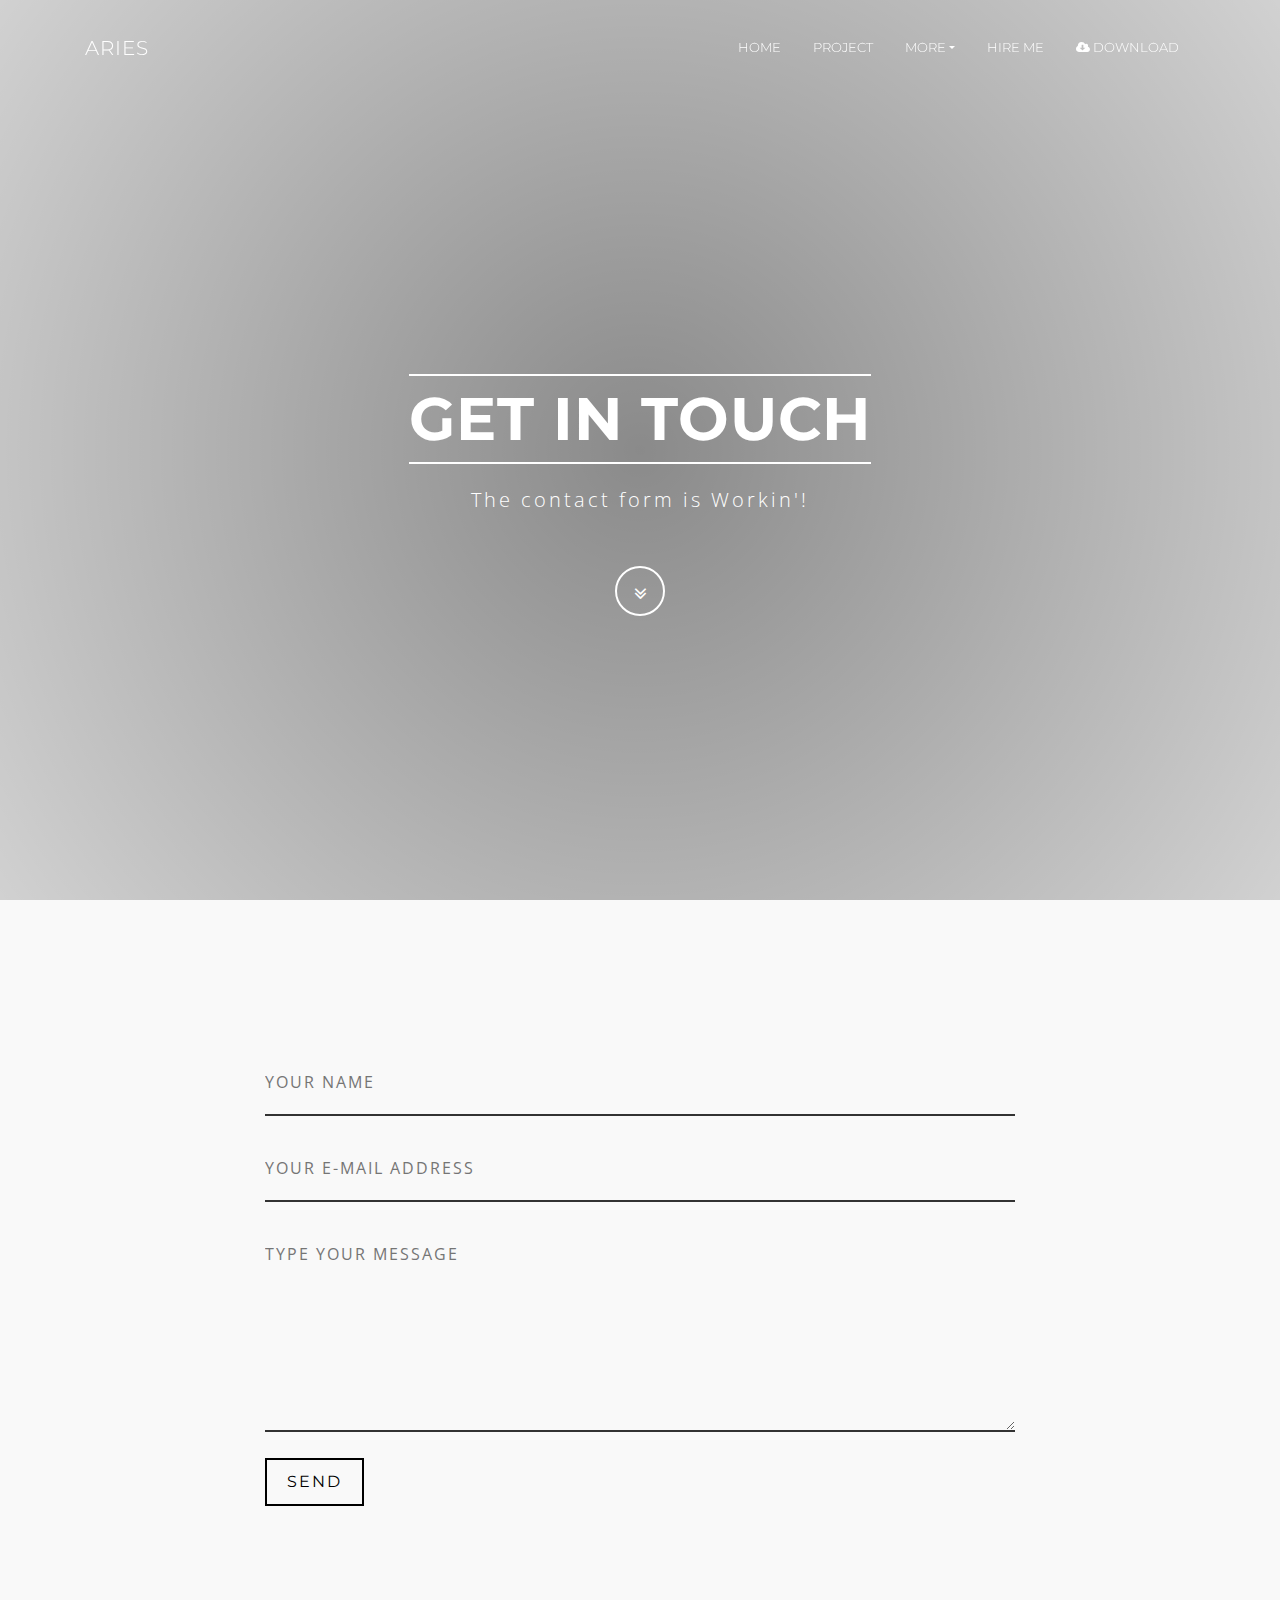
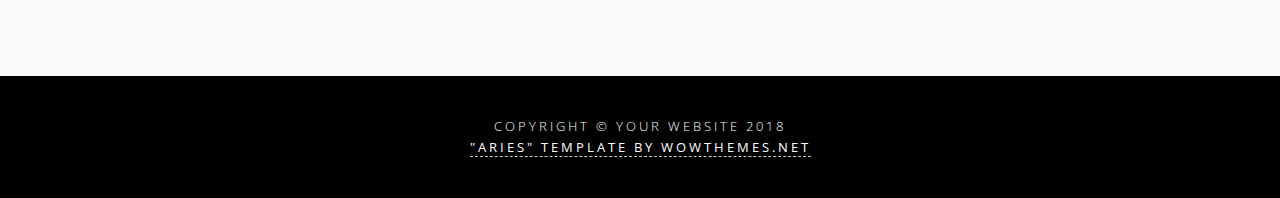
==== contact.html @ abae392c "adds theme" ====
<!-- inject:partials/header.html -->
<!DOCTYPE html>
<html lang="en">
  <head>
    <meta charset="utf-8">
    <meta name="viewport" content="width=device-width, initial-scale=1, shrink-to-fit=no">
    <meta http-equiv="x-ua-compatible" content="ie=edge">
    <meta name="description" content="">
    <meta name="keywords" content="">
    <meta name="author" content="">
    <title>Aries Free HTML Template</title>
    <link rel="shortcut icon" href="assets/img/favicon.ico">

    <!-- build:css -->
    <link rel="stylesheet" href="assets/css/main.css">
    <!-- endbuild -->
    
    <link href="https://fonts.googleapis.com/css?family=Montserrat:400,400i,700,700i|Open+Sans:300,300i,400,400i,700,700i" rel="stylesheet">
      
    <link href="https://maxcdn.bootstrapcdn.com/font-awesome/4.7.0/css/font-awesome.min.css" rel="stylesheet" integrity="sha384-wvfXpqpZZVQGK6TAh5PVlGOfQNHSoD2xbE+QkPxCAFlNEevoEH3Sl0sibVcOQVnN" crossorigin="anonymous">
      
    <link rel="stylesheet" href="assets/css/theme.css">
      
  </head>

  <body>      
      
    <nav class="navbar navbar-expand-md navbar-custom fixed-top">
        <div class="container">
            <a class="navbar-brand" href="index.html">ARIES</a>
            <button class="navbar-light navbar-toggler" type="button" data-toggle="collapse" data-target="#navbarsDefault" aria-controls="navbarsDefault" aria-expanded="false" aria-label="Toggle navigation">
            <span class="navbar-toggler-icon"></span>
            </button>
            <div class="collapse navbar-collapse" id="navbarsDefault">
                <ul class="navbar-custom navbar-nav ml-auto">
                    
                    <li class="nav-item active">
                    <a class="nav-link" href="index.html">Home <span class="sr-only">(current)</span></a>
                    </li>
                    
                    <li class="nav-item">
                    <a class="nav-link" href="portfolio-item.html">Project</a>
                    </li>
   
                    <li class="nav-item dropdown">
                        <a class="nav-link dropdown-toggle" href="http://example.com" id="dropdown01" data-toggle="dropdown" aria-haspopup="true" aria-expanded="false">More</a>
                        <div class="dropdown-menu" aria-labelledby="dropdown01">                        
                        <a class="dropdown-item" href="page.html">Page Layout</a>
                        <a class="dropdown-item" href="post.html">Post Layout</a>
                        <a target="_blank" class="dropdown-item" href="https://www.wowthemes.net/themes/aries/">WP Version</a>
                        </div>
                    </li>
                    
                    <li class="nav-item">
                    <a class="nav-link" href="contact.html">Hire me</a>
                    </li>
                    
                    <li class="nav-item">
                    <a class="nav-link eventdl" href="https://github.com/wowthemesnet/template-aries-bootstrap-html/archive/master.zip"><i class="fa fa-cloud-download"></i> Download</a>
                    </li>
                    
                </ul>              
                
            </div>
        </div>
    </nav>
<!-- endinject -->

<!-- Intro -->
<div class="intro">
<div class="intro-body">
	<div class="container">
		<div class="row justify-content-center">
			<div class="col-md-8">
				<h1 class="brand-heading">GET IN TOUCH</h1>
				<p class="intro-text">
					The contact form is Workin'!
				</p>
				<a href="#pageid" class="btn btn-circle page-scroll">
				<i class="fa fa-angle-double-down animated"></i>
				</a>
			</div>
		</div>
	</div>
</div>
</div>

<!-- Section -->
<section id="pageid">
<div class="container content-section">
	<div class="row justify-content-center">
		<div class="col-md-8">
            <div id="contactform">
                <!-- Replace the e-mail address -->
                <form action="https://formspree.io/wowthemesnet@gmail.com"
                      method="POST">
                    <input type="text" name="name" placeholder="Your Name" required>
                    <input type="email" name="_replyto" placeholder="Your E-mail Address" required>
                    <textarea name="message" rows="7" placeholder="Type your Message" required></textarea>
                    <!-- Replace Aries with the name of your website -->
                    <input type="hidden" name="_subject" value="New message via Aries!" />
                    <input type="text" name="_gotcha" style="display:none" />
                    <!-- Replace http://www.themepush.com/freethemes/aries/ with your website url -->
                    <input type="hidden" name="_next" value="https://wowthemesnet.github.io/template-aries-bootstrap-html/thankyou.html" />
                    <input class="btn" type="submit" value="Send">
                </form>
            </div>
		</div>
	</div>
</div>
</section>

<!-- inject:partials/footer.html -->
<footer>
<div class="container text-center">
    <p class="credits">
        Copyright &copy; Your Website 2018<br/>
        <a class="highlightlink" target="_blank" href="https://www.wowthemes.net">"Aries" Template by WowThemes.net</a>
    </p>
</div>
</footer>

<!-- build:js -->
<script src="assets/js/main.js"></script>
<!-- endbuild -->

<script src="assets/js/theme.js"></script>

</body>

</html>
<!-- endinject -->
---- assets/css/theme.css ----
/*
Template Name: Aries HTML
Copyright: wowthemesnet, https://www.wowthemes.net, https://bootstrapstarter.com/
*/

body {
	width:100%;
	height:100%;
	font-family: Open Sans, -apple-system, BlinkMacSystemFont, "Segoe UI", Roboto, "Helvetica Neue", Arial, sans-serif, "Apple Color Emoji", "Segoe UI Emoji", "Segoe UI Symbol";
	color:#fff;
	 font-weight:300;
}
html {
	width:100%;
	height:100%;
}
h1,h2,h3,h4,h5,h6 {
	margin:0 0 35px;
	text-transform:uppercase;
	font-family:Montserrat,"Helvetica Neue",Helvetica,Arial,sans-serif;
	font-weight:700;
	letter-spacing:1px;
}
p {
	margin:0 0 25px;
	font-size:18px;
	line-height:1.5;
}
img {
	max-width:100%;
}
@media(min-width:768px) {
	p {
			margin:0 0 35px;
			font-size:20px;
			line-height:1.6;
	}
}
a {
	color:inherit;
	-webkit-transition:all .2s ease-in-out;
	-moz-transition:all .2s ease-in-out;
	transition:all .2s ease-in-out;
}
a:hover,a:focus {
	text-decoration:none;
	color:inherit;
}
.alignleft {
    float:left;
    margin-right:20px;
}
.alignright {
    float:right;
    margin-left:20px;
}
.light {
	font-weight:400;
}
.navbar-custom {
	margin-bottom:0;
	border-bottom:1px solid rgba(255,255,255,.3);
	text-transform:uppercase;
	font-family:Montserrat,"Helvetica Neue",Helvetica,Arial,sans-serif;
	font-size:13px;
}
.navbar-custom .dropdown-item {
	font-size:13px;
    text-transform: none;
}
.navbar-custom .navbar-brand {
	font-size:20px;
	text-transform:none;
	letter-spacing:1px;
}
.navbar-custom .navbar-brand:focus {
	outline:0;
}
.navbar-custom .navbar-brand .navbar-toggle {
	padding:4px 6px;
	font-size:16px;
	color:#fff;
}
.navbar-custom .navbar-brand .navbar-toggle:focus,.navbar-custom .navbar-brand .navbar-toggle:active {
	outline:0;
}
.nav-link {
	padding-right:1rem;
	padding-left:1rem;
}
.nav-link a {
	-webkit-transition:background .3s ease-in-out;
	-moz-transition:background .3s ease-in-out;
	transition:background .3s ease-in-out;
}
.nav-link:hover {
	outline:0;
	color:#1ba39c;
	background-color:transparent;
}
.nav-link:focus,.nav-link:active {
	outline:0;
	background-color:transparent;
}
.nav-link.active {
	outline:0;
}
.nav-link.active {
	color:#1ba39c;
}
.nav-link.active:hover {
	color:#1ba39c;
}
@media(min-width:768px) {
	.navbar-custom {
			padding:15px 0;
			border-bottom:0;
			font-size:13px;
			background:0 0;
			-webkit-transition:background .5s ease-in-out,padding .5s ease-in-out;
			-moz-transition:background .5s ease-in-out,padding .5s ease-in-out;
			transition:background .5s ease-in-out,padding .5s ease-in-out;
	}
	.navbar-custom.top-nav-collapse {
		padding:1px 0;
		border-bottom:1px solid rgba(255,255,255,.3);
		color:#333;
		background:#fff;
	}
	.navbar-custom.top-nav-collapse a {
			color:#333;
			display:inline-block;
	}
	.navbar-expand-md .navbar-custom.navbar-nav .nav-link {
		padding-right:1rem;
		padding-left:1rem;
		font-weight:300;
	}
	.dropdown-menu {
		border:1px solid rgba(0,0,0,0.03);
	}
}
.intro {
	display:table;
	width:100%;
	height:auto;
	padding:100px 0 100px 0;
	text-align:center;
	color:#fff;
	background-image:radial-gradient(circle at 50% 50%,rgba(0,0,0,0.46),rgba(0,0,0,0.18)),url('https://images.unsplash.com/photo-1451337516015-6b6e9a44a8a3?crop=entropy&fit=crop&fm=jpg&h=675&ixjsv=2.1.0&ixlib=rb-0.3.5&q=80&w=1375');
	-webkit-background-size:cover;
	-moz-background-size:cover;
	background-size:cover;
	-o-background-size:cover;
}
.intro .intro-body {
	display:table-cell;
	vertical-align:middle;
}
.intro .intro-body .brand-heading {
	font-size:40px;
}
.intro .intro-body .intro-text {
	font-size:18px;
}
@media(min-width:768px) {
	.intro {
			height:100vh;
			padding:0;
	}
	.intro .intro-body .brand-heading {
			font-size:60px;
			margin-top:90px;
			margin-bottom:20px;
			border-top:2px solid #fff;
			border-bottom:2px solid #fff;
			display:inline-block;
			padding:7px 0;
	}
	.intro .intro-body .intro-text {
			font-size:20px;
				font-weight:300;
				letter-spacing:3px;
	}
}
.btn-circle {
	width:50px;
	height:50px;
	margin-top:15px;
	line-height:40px;
	text-align:center;
	border:2px solid #fff;
	border-radius:100%!important;
	font-size:20px;
	color:#fff;
	background:0 0;
	-webkit-transition:background .3s ease-in-out;
	-moz-transition:background .3s ease-in-out;
	transition:background .3s ease-in-out;
}
.btn-circle:hover,.btn-circle:focus {
	outline:0;
	color:#fff;
	background:rgba(255,255,255,.1);
}
.btn-circle i.animated {
	-webkit-transition-property:-webkit-transform;
	-webkit-transition-duration:1s;
	-moz-transition-property:-moz-transform;
	-moz-transition-duration:1s;
}
.btn-circle:hover i.animated {
	-webkit-animation-name:pulse;
	-moz-animation-name:pulse;
	-webkit-animation-duration:1.5s;
	-moz-animation-duration:1.5s;
	-webkit-animation-iteration-count:infinite;
	-moz-animation-iteration-count:infinite;
	-webkit-animation-timing-function:linear;
	-moz-animation-timing-function:linear;
}
@-webkit-keyframes pulse {
	0% {
			-webkit-transform:scale(1);
			transform:scale(1);
	}
	50% {
			-webkit-transform:scale(1.2);
			transform:scale(1.2);
	}
	100% {
			-webkit-transform:scale(1);
			transform:scale(1);
	}
}
@-moz-keyframes pulse {
	0% {
			-moz-transform:scale(1);
			transform:scale(1);
	}
	50% {
			-moz-transform:scale(1.2);
			transform:scale(1.2);
	}
	100% {
			-moz-transform:scale(1);
			transform:scale(1);
	}
}
.content-section {
	padding-top:40px;
	padding-bottom:40px;
	clear:both;
}
@media(min-width:767px) {
	.content-section {
			padding:150px 0;
				 clear:both;
	}
}
.btn {
	border-radius:0;
	text-transform:uppercase;
	font-family:Montserrat,"Helvetica Neue",Helvetica,Arial,sans-serif;
	font-weight:400;
	-webkit-transition:all .3s ease-in-out;
	-moz-transition:all .3s ease-in-out;
	transition:all .3s ease-in-out;
}
.btn-default {
	border:1px solid #42dca3;
	color:#42dca3;
	background-color:transparent;
}
.btn-default:hover,.btn-default:focus {
	border:1px solid #42dca3;
	outline:0;
	color:#000;
	background-color:#42dca3;
}
ul.banner-social-buttons {
	margin-top:0;
}
@media(max-width:1199px) {
	ul.banner-social-buttons {
			margin-top:15px;
	}
}
@media(max-width:767px) {
	ul.banner-social-buttons li {
			display:block;
			margin-bottom:20px;
			padding:0;
	}
	ul.banner-social-buttons li:last-child {
			margin-bottom:0;
	}
	.intro .intro-body .brand-heading {
		font-size:40px;
		margin-bottom:5px;
	}
	.intro .intro-body .intro-text {
		margin-bottom:0;
		font-size:14px;
		letter-spacing:1px;
	}
	.navbar-custom {
		background-color:#fff;
	}
	.navbar-custom a {
		color:#333;
	}
	.intro {
		padding:100px 0 50px 0;
	}
}
footer {
	padding:40px 0;
	z-index:1;
	position:relative;
	clear:both;
	background:#000;
}
footer p {
	margin:0;
	font-size:15px;
}
footer p.credits {
	text-transform:uppercase;
	font-size:13px;
	letter-spacing:3px;
}
::-moz-selection {
	text-shadow:none;
	background:#fcfcfc;
	background:rgba(255,255,255,.2);
}
::selection {
	text-shadow:none;
	background:#fcfcfc;
	background:rgba(255,255,255,.2);
}
img::selection {
	background:0 0;
}
img::-moz-selection {
	background:0 0;
}
body {
	webkit-tap-highlight-color:rgba(255,255,255,.2);
}
.bgblue {
	background:#22292c;
}
.inlineblock {
	display:inline-block;
}
p:last-child {
	margin-bottom:0;
}
p.lead {
	line-height:1.9;
}
.btnghost {
	border:2px solid #333;
	background-color:transparent;
	padding:15px 20px;
	letter-spacing:3px;
	font-size:12px;
	text-transform:uppercase;
	font-weight:400;
	color:#333;
	margin:20px 5px 0 5px;
	display:inline-block;
    min-width: 150px;
}
.btnghost:hover {
	background-color:#333;
	color:#fff;
	border:2px solid #333;
}
.highlightlink {
	border-bottom:1px dashed #ccc;
	font-weight:400;
}
.bgcover {
	background-size:cover;
	background-repeat:no-repeat;
	position:relative;
}
img {
	max-width:100%;
}
.gallery ul {
	padding:0;
	margin:0;
}
.gallery img {
	max-width:100%;
	height:auto;
	padding:0;
	margin:0;
}
.gallery ul li {
	margin:0;
	position:relative;
	list-style:none;
	padding:0;
	display:inline-block;
}
.gallery ul li a {
	display:block;
	position:relative;
	width:100%;
	height:100%;
	margin:0;
	padding:0;
	line-height:0;
	overflow:hidden;
	max-height:220px;
}
.gallery ul li a:before {
	position:absolute;
	width:32px;
	height:32px;
	top:40%;
	left:50%;
	margin:-14px 0 0 -16px;
	background:url(data:image/svg+xml;
	utf8,%3C%3Fxml%20version%3D%221.0%22%20encoding%3D%22utf-8%22%3F%3E%0A%3C%21--%20Generator%3A%20Adobe%20Illustrator%2017.1.0%2C%20SVG%20Export%20Plug-In%20.%20SVG%20Version%3A%206.00%20Build%200%29%20%20--%3E%0A%3C%21DOCTYPE%20svg%20PUBLIC%20%22-//W3C//DTD%20SVG%201.1//EN%22%20%22http%3A//www.w3.org/Graphics/SVG/1.1/DTD/svg11.dtd%22%3E%0A%3Csvg%20version%3D%221.1%22%0A%09%20id%3D%22svg2%22%20xmlns%3Adc%3D%22http%3A//purl.org/dc/elements/1.1/%22%20xmlns%3Acc%3D%22http%3A//creativecommons.org/ns%23%22%20xmlns%3Ardf%3D%22http%3A//www.w3.org/1999/02/22-rdf-syntax-ns%23%22%20xmlns%3Asvg%3D%22http%3A//www.w3.org/2000/svg%22%20xmlns%3Asodipodi%3D%22http%3A//sodipodi.sourceforge.net/DTD/sodipodi-0.dtd%22%20xmlns%3Ainkscape%3D%22http%3A//www.inkscape.org/namespaces/inkscape%22%20inkscape%3Aversion%3D%220.48.4%20r9939%22%20sodipodi%3Adocname%3D%22icon-fullscreen.svg%22%0A%09%20xmlns%3D%22http%3A//www.w3.org/2000/svg%22%20xmlns%3Axlink%3D%22http%3A//www.w3.org/1999/xlink%22%20x%3D%220px%22%20y%3D%220px%22%20viewBox%3D%220%200%20960%20560%22%0A%09%20enable-background%3D%22new%200%200%20960%20560%22%20xml%3Aspace%3D%22preserve%22%3E%0A%3Csodipodi%3Anamedview%20%20borderopacity%3D%221%22%20pagecolor%3D%22%23ffffff%22%20bordercolor%3D%22%23666666%22%20objecttolerance%3D%2210%22%20gridtolerance%3D%2210%22%20guidetolerance%3D%2210%22%20showgrid%3D%22false%22%20fit-margin-top%3D%220%22%20fit-margin-left%3D%220%22%20inkscape%3Azoom%3D%227.375%22%20inkscape%3Acx%3D%22-5.1525424%22%20inkscape%3Acy%3D%2216%22%20id%3D%22namedview11%22%20inkscape%3Awindow-x%3D%22-8%22%20inkscape%3Awindow-y%3D%22-8%22%20fit-margin-right%3D%220%22%20inkscape%3Apageopacity%3D%220%22%20fit-margin-bottom%3D%220%22%20inkscape%3Awindow-width%3D%221366%22%20inkscape%3Awindow-height%3D%22706%22%20inkscape%3Awindow-maximized%3D%221%22%20inkscape%3Apageshadow%3D%222%22%20inkscape%3Acurrent-layer%3D%22svg2%22%3E%0A%09%3C/sodipodi%3Anamedview%3E%0A%3Cg%3E%0A%09%3Crect%20x%3D%22220%22%20y%3D%22260%22%20fill%3D%22%23FFFFFF%22%20width%3D%22536%22%20height%3D%2224%22/%3E%0A%3C/g%3E%0A%3Cg%3E%0A%09%3Crect%20x%3D%22476%22%20y%3D%224%22%20fill%3D%22%23FFFFFF%22%20width%3D%2224%22%20height%3D%22556%22/%3E%0A%3C/g%3E%0A%3C/svg%3E%0A) no-repeat;
	content:"";
	opacity:0;
	z-index:1;
	-webkit-transition:all 0.3s linear;
	-moz-transition:all 0.3s linear;
	transition:all 0.3s linear;
}
.gallery ul li a:hover:before {
	top:50%;
	opacity:1;
}
.gallery ul li a:after {
	position:absolute;
	width:100%;
	top:0;
	bottom:0;
	background:rgba(0,0,0,0.3);
	content:"";
	opacity:0;
	-webkit-transition:all 0.3s linear;
	-moz-transition:all 0.3s linear;
	transition:all 0.3s linear;
}
.gallery ul li a:hover:after {
	opacity:1;
}
.sidebar {padding-left:10%;font-size:15px;}
.widget {margin-bottom:2rem;}
.widget ul li { border-bottom: 1px solid #f3f3f3;padding:6px 0;}
.widget h6 {margin-bottom:20px;font-size:15px;}
section:after {
	float:none;
	clear:both;
}
section {
	background-color:#f9f9f9;
	color:#333;
	overflow:hidden;
}
.done {
	display:none;
}
.error input,input.error,.error textarea,textarea.error {
	background-color:#ffffff;
	border-bottom:2px solid orangered !Important;
	-webkit-transition:border linear 0.2s,box-shadow linear 0.2s;
	-moz-transition:border linear 0.2s,box-shadow linear 0.2s;
	-o-transition:border linear 0.2s,box-shadow linear 0.2s;
	transition:border linear 0.2s,box-shadow linear 0.2s;
}
#contactform input,#contactform textarea {
	border:0px;
	border-bottom:2px solid #333;
	width:100%;
	background-color:transparent;
	padding:20px 0px;
	text-transform:uppercase;
	letter-spacing:2px;
	margin-bottom:20px;
}
#contactform .btn {
	width:auto;
	border:2px solid;
	padding:10px 20px;
	display:inline-block;
}
#contactform .btn:hover {
	background-color:#333;
	color:#fff;
	border:2px solid #333;
}
#contactform input:focus,#contactform input:active,#contactform textarea:focus,#contactform textarea:active {
	border-top:0px;
	border-bottom:2px solid lightseagreen;
	outline:0;
	outline: none;
}
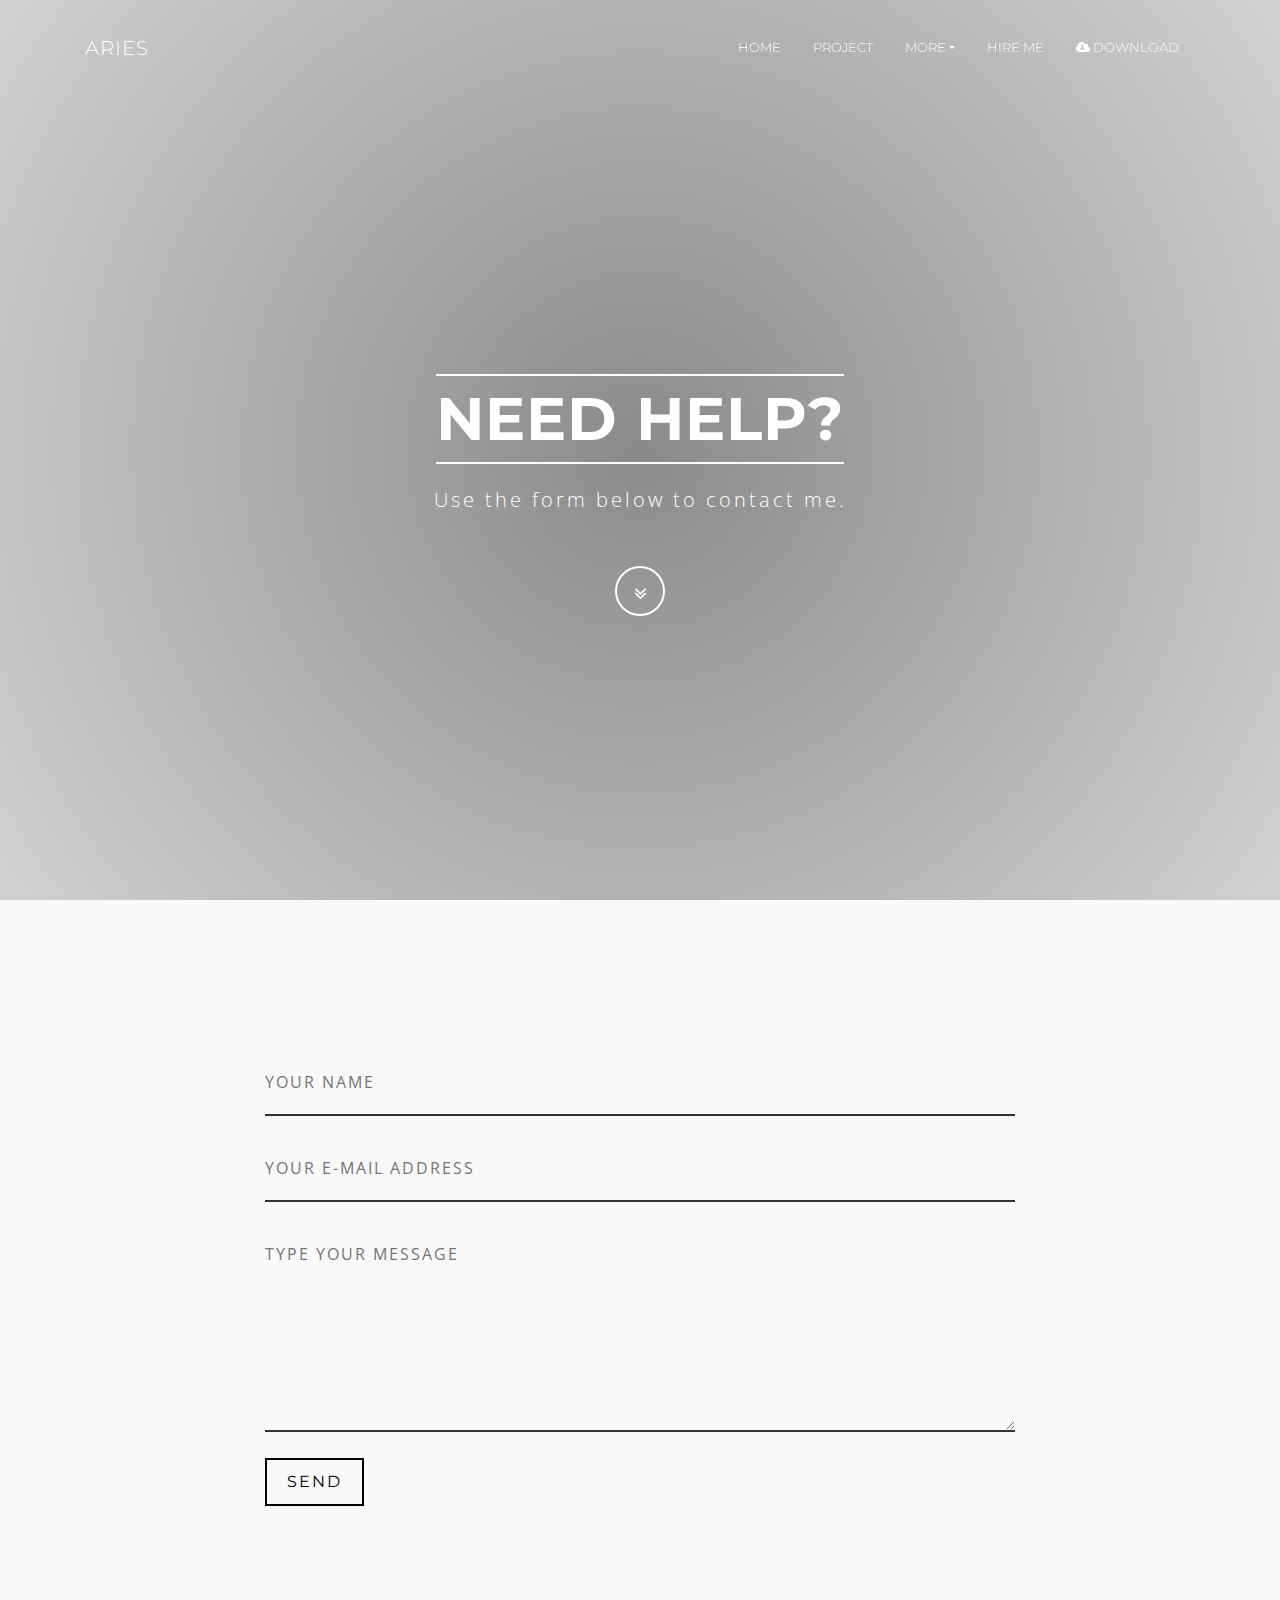
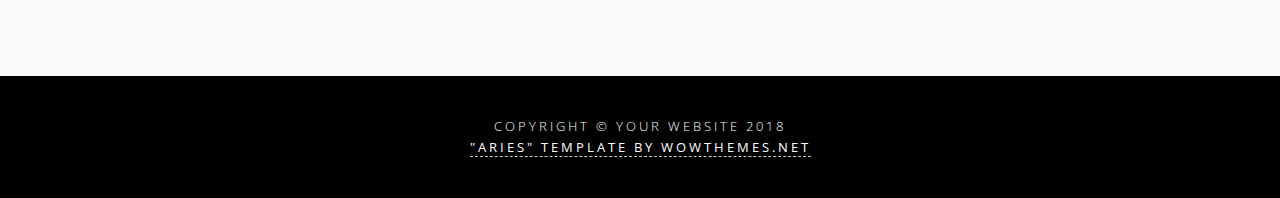
==== commit 5610ac00: "adds support form" ====
--- a/contact.html
+++ b/contact.html
@@ -72,9 +72,9 @@
 	<div class="container">
 		<div class="row justify-content-center">
 			<div class="col-md-8">
-				<h1 class="brand-heading">GET IN TOUCH</h1>
+				<h1 class="brand-heading">Need help?</h1>
 				<p class="intro-text">
-					The contact form is Workin'!
+					Use the form below to contact me.
 				</p>
 				<a href="#pageid" class="btn btn-circle page-scroll">
 				<i class="fa fa-angle-double-down animated"></i>
@@ -92,16 +92,16 @@
 		<div class="col-md-8">
             <div id="contactform">
                 <!-- Replace the e-mail address -->
-                <form action="https://formspree.io/wowthemesnet@gmail.com"
+                <form action="https://formspree.io/info@sharkjets.com"
                       method="POST">
                     <input type="text" name="name" placeholder="Your Name" required>
                     <input type="email" name="_replyto" placeholder="Your E-mail Address" required>
                     <textarea name="message" rows="7" placeholder="Type your Message" required></textarea>
                     <!-- Replace Aries with the name of your website -->
-                    <input type="hidden" name="_subject" value="New message via Aries!" />
+                    <input type="hidden" name="_subject" value="SharkJets support request." />
                     <input type="text" name="_gotcha" style="display:none" />
                     <!-- Replace http://www.themepush.com/freethemes/aries/ with your website url -->
-                    <input type="hidden" name="_next" value="https://wowthemesnet.github.io/template-aries-bootstrap-html/thankyou.html" />
+                    <input type="hidden" name="_next" value="https://www.sharkjets.com/thankyou.html" />
                     <input class="btn" type="submit" value="Send">
                 </form>
             </div>
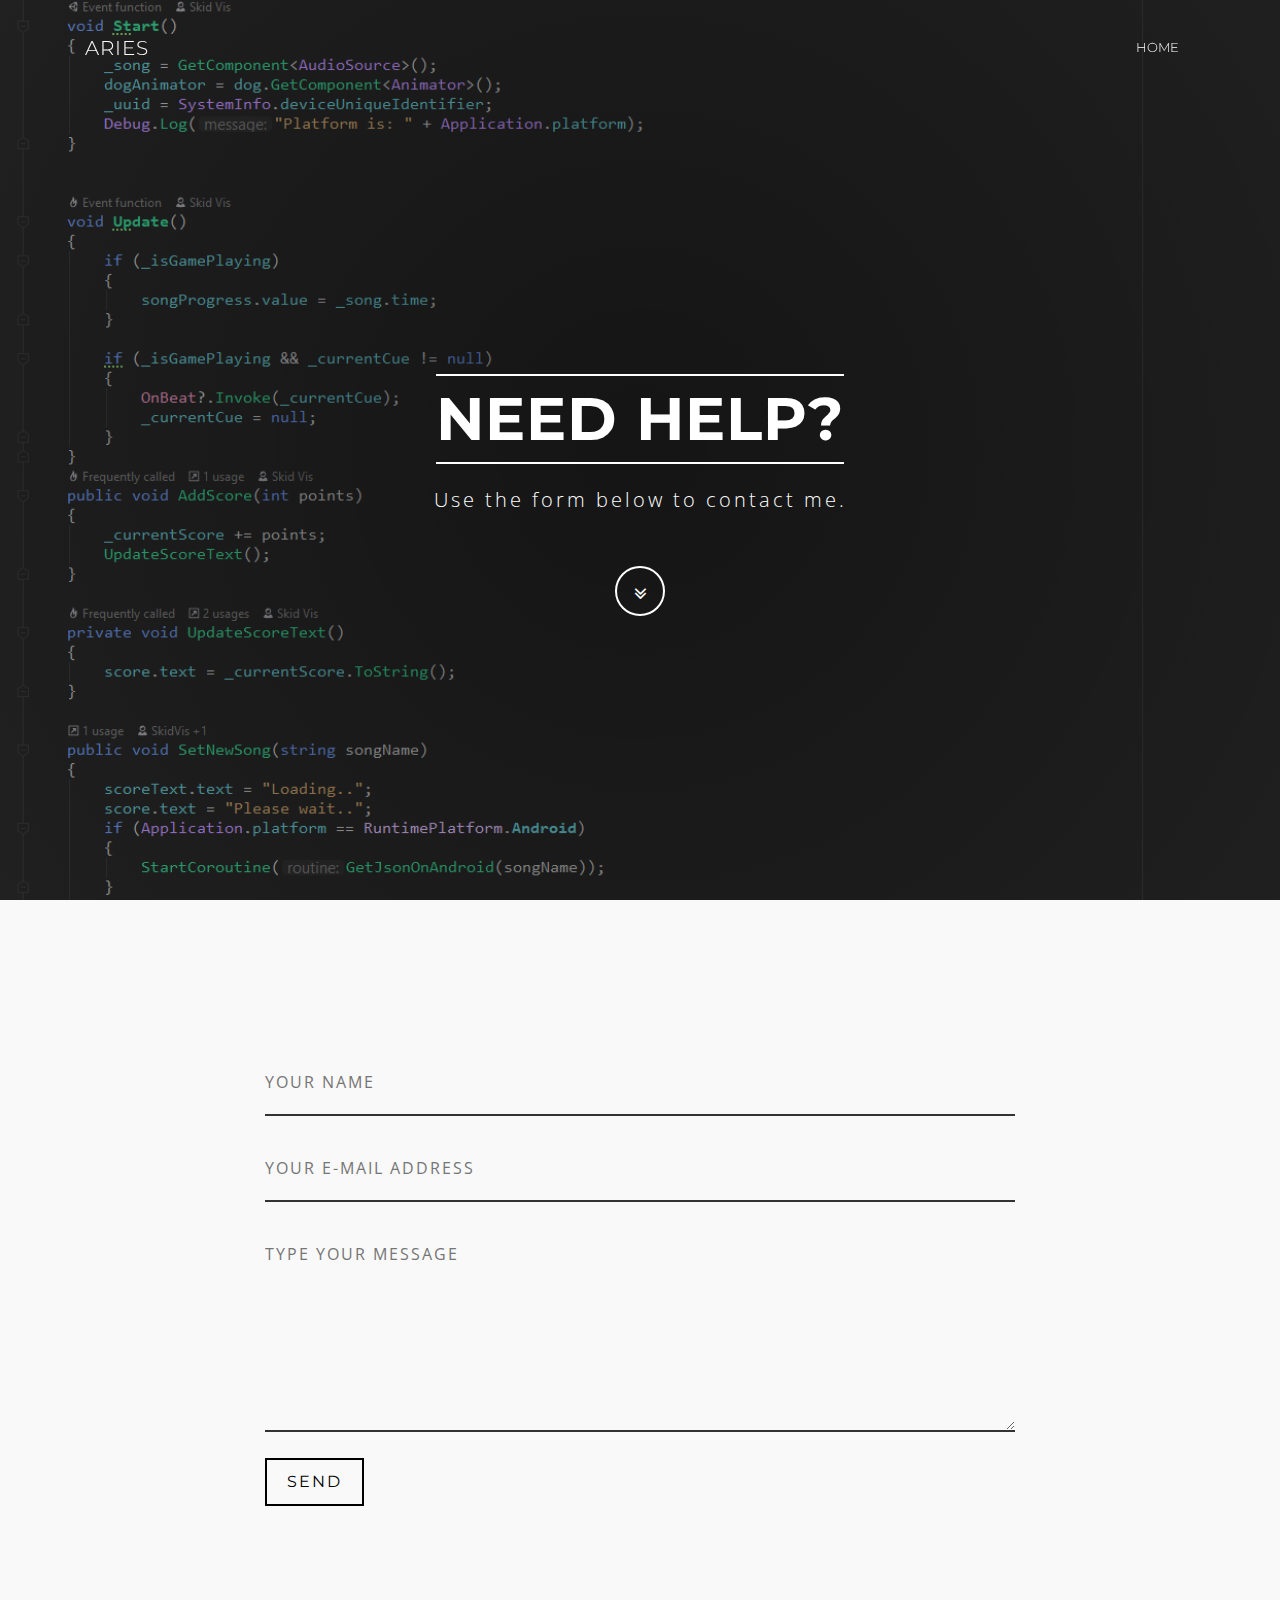
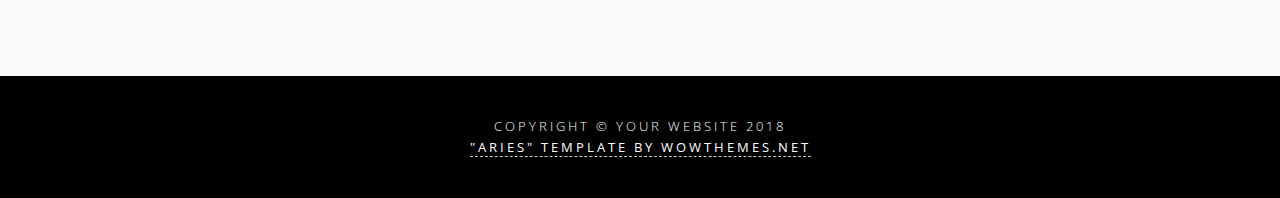
==== commit 0f5f3f21: "removes nav items from contact" ====
--- a/contact.html
+++ b/contact.html
@@ -37,28 +37,6 @@
                     <li class="nav-item active">
                     <a class="nav-link" href="index.html">Home <span class="sr-only">(current)</span></a>
                     </li>
-                    
-                    <li class="nav-item">
-                    <a class="nav-link" href="portfolio-item.html">Project</a>
-                    </li>
-   
-                    <li class="nav-item dropdown">
-                        <a class="nav-link dropdown-toggle" href="http://example.com" id="dropdown01" data-toggle="dropdown" aria-haspopup="true" aria-expanded="false">More</a>
-                        <div class="dropdown-menu" aria-labelledby="dropdown01">                        
-                        <a class="dropdown-item" href="page.html">Page Layout</a>
-                        <a class="dropdown-item" href="post.html">Post Layout</a>
-                        <a target="_blank" class="dropdown-item" href="https://www.wowthemes.net/themes/aries/">WP Version</a>
-                        </div>
-                    </li>
-                    
-                    <li class="nav-item">
-                    <a class="nav-link" href="contact.html">Hire me</a>
-                    </li>
-                    
-                    <li class="nav-item">
-                    <a class="nav-link eventdl" href="https://github.com/wowthemesnet/template-aries-bootstrap-html/archive/master.zip"><i class="fa fa-cloud-download"></i> Download</a>
-                    </li>
-                    
                 </ul>              
                 
             </div>
--- a/assets/css/theme.css
+++ b/assets/css/theme.css
@@ -147,7 +147,7 @@
 	padding:100px 0 100px 0;
 	text-align:center;
 	color:#fff;
-	background-image:radial-gradient(circle at 50% 50%,rgba(0,0,0,0.46),rgba(0,0,0,0.18)),url('https://images.unsplash.com/photo-1451337516015-6b6e9a44a8a3?crop=entropy&fit=crop&fm=jpg&h=675&ixjsv=2.1.0&ixlib=rb-0.3.5&q=80&w=1375');
+	background-image:radial-gradient(circle at 50% 50%,rgba(0,0,0,0.46),rgba(0,0,0,0.18)),url('/images/bg.png');
 	-webkit-background-size:cover;
 	-moz-background-size:cover;
 	background-size:cover;
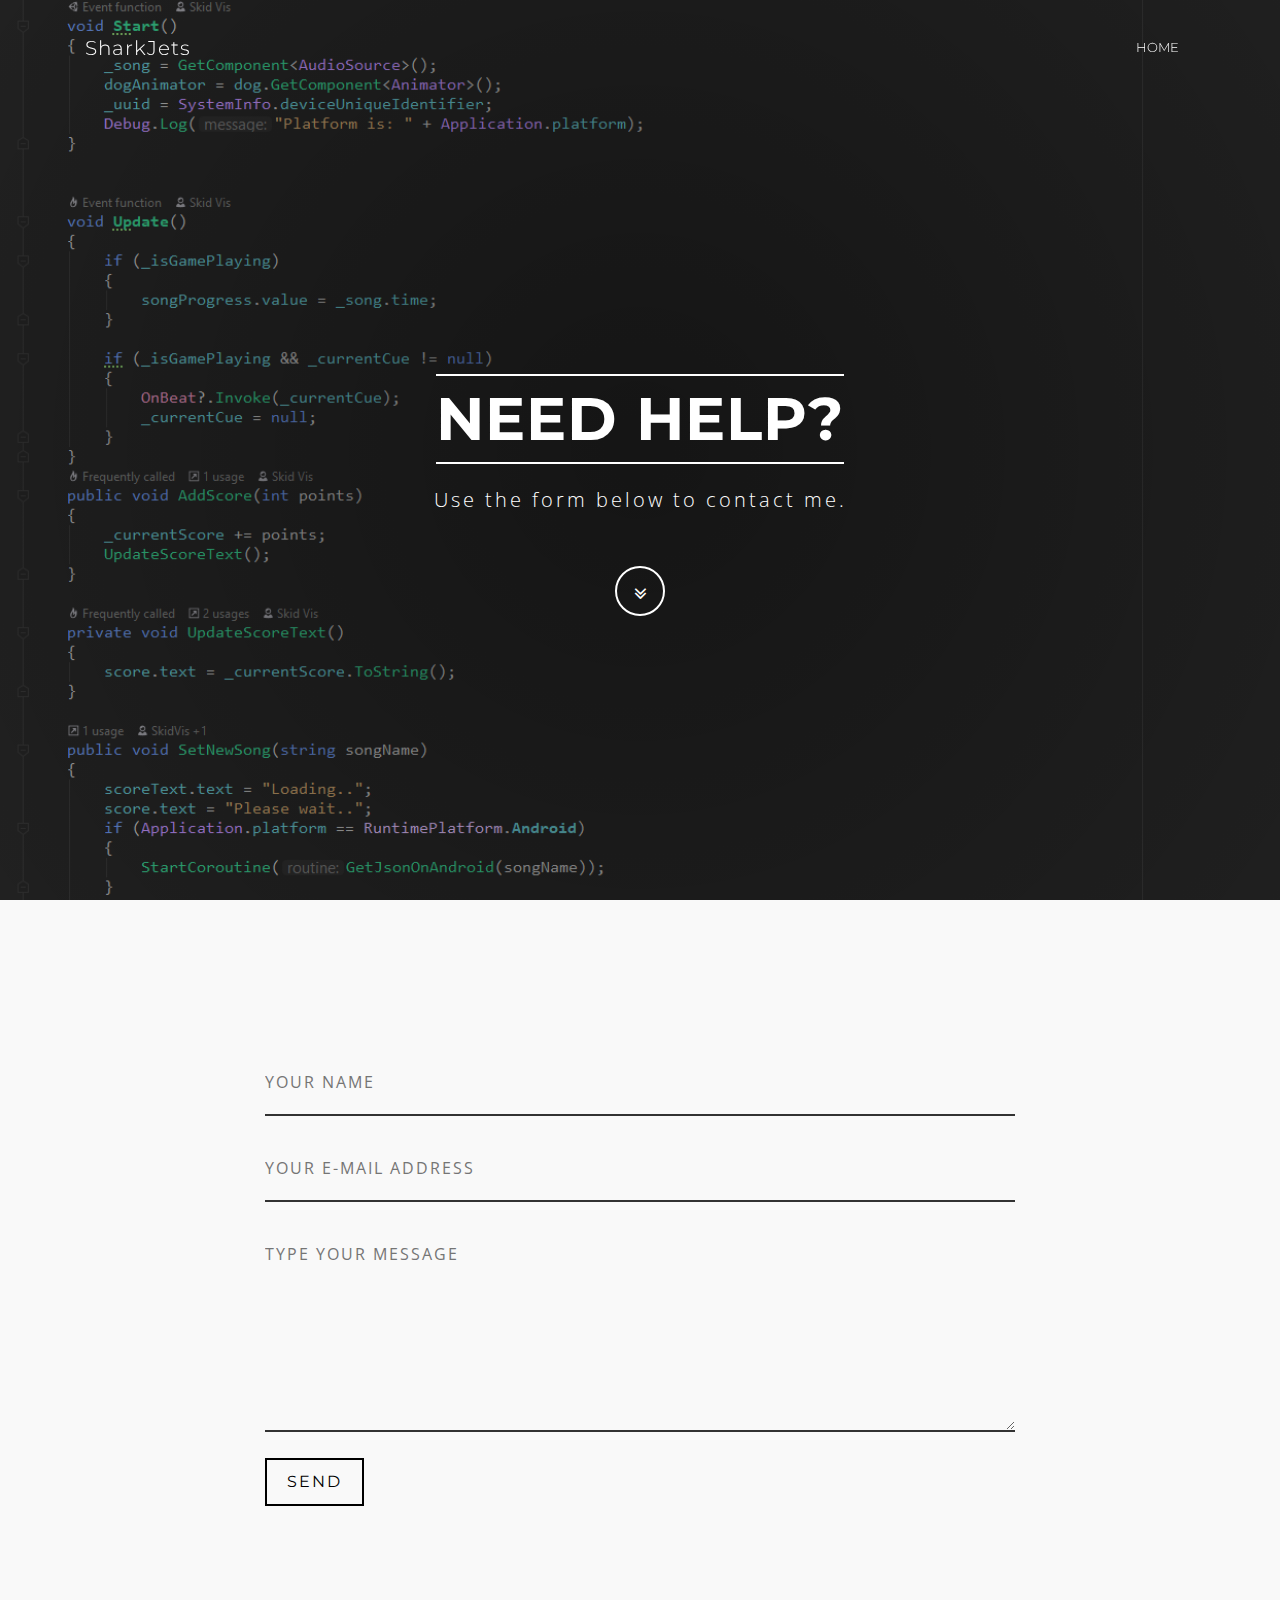
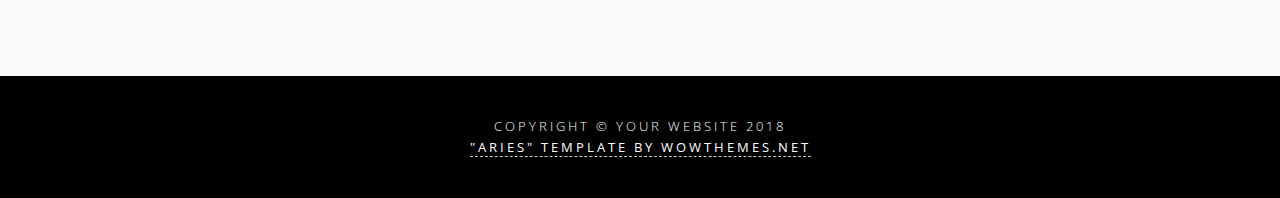
==== commit 730738b6: "removes Aries from contact" ====
--- a/contact.html
+++ b/contact.html
@@ -27,7 +27,7 @@
       
     <nav class="navbar navbar-expand-md navbar-custom fixed-top">
         <div class="container">
-            <a class="navbar-brand" href="index.html">ARIES</a>
+            <a class="navbar-brand" href="index.html">SharkJets</a>
             <button class="navbar-light navbar-toggler" type="button" data-toggle="collapse" data-target="#navbarsDefault" aria-controls="navbarsDefault" aria-expanded="false" aria-label="Toggle navigation">
             <span class="navbar-toggler-icon"></span>
             </button>
